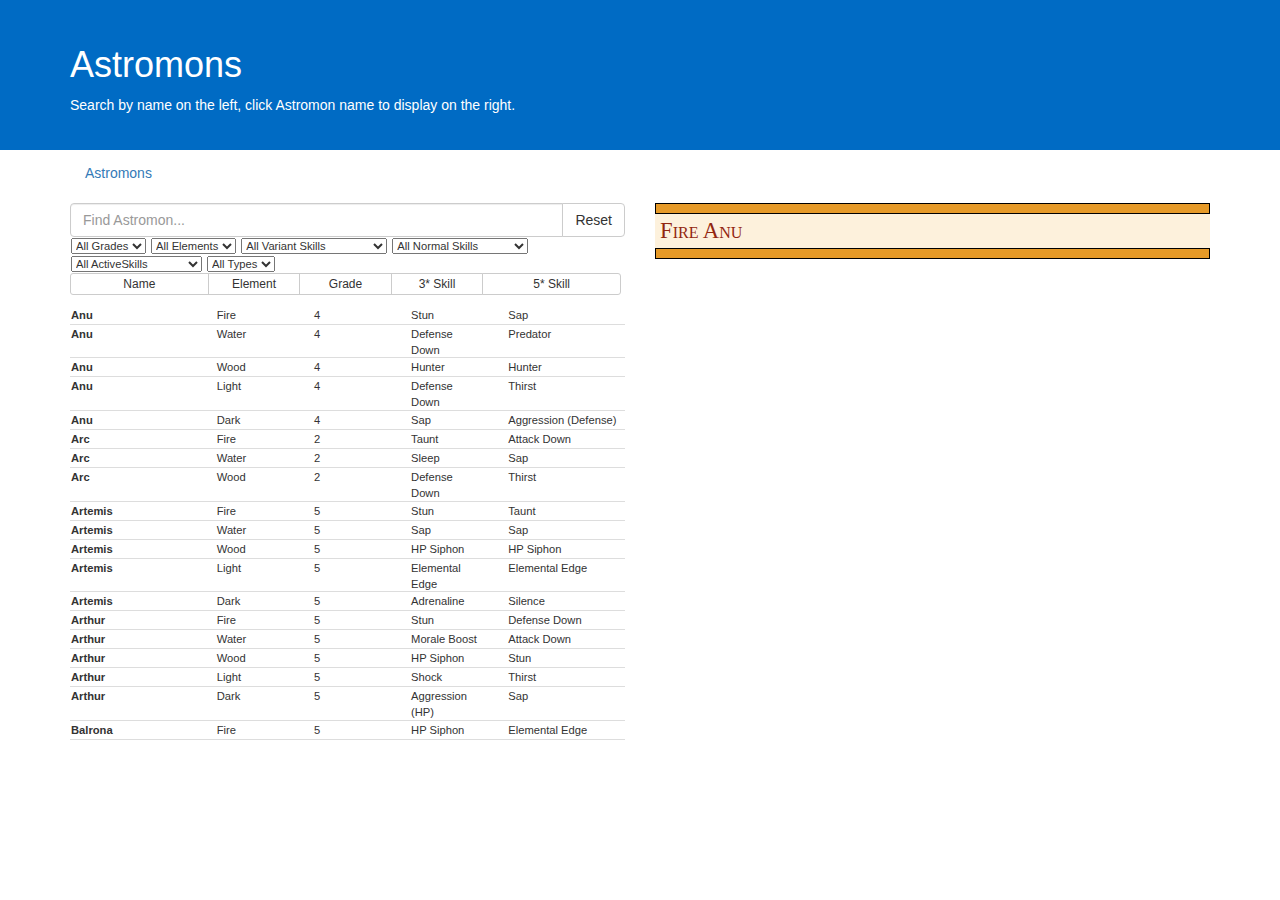
==== astromons.html @ 183a8d36 "Initial setup" ====
<!DOCTYPE html>
<html lang="en">

<head>
	<meta charset="utf-8">
	<meta http-equiv="X-UA-Compatible" content="IE=edge">
	<meta name="viewport" content="width=device-width, initial-scale=1">

	<!--
	XML data was compiled by a reddit community for use with the "Fight Club 5" app.
	Google "5e xml files" for more info.

	Feel free to use, edit, and redistribute this as you wish.
	I don't own any of the XML data anyway.
-->

	<title>Spells - 5etools</title>

	<link rel="stylesheet" href="css/bootstrap.css">
	<link rel="stylesheet" href="css/style.css">
	<script type="text/javascript" src="js/jquery.js"></script>
	<script type="text/javascript" src="js/list.js"></script>
	<script type="text/javascript" src="js/bootstrap.js"></script>

</head>

<body>
	<header class="hidden-xs hidden-sm">
		<div class="container">

			<h1>Astromons</h1>
			<p>Search by name on the left, click Astromon name to display on the right.</p>
		</div>
	</header>
	<nav class="container">
		<ul class="nav nav-pills ">
		<li role="presentation"><a href="astromons.html">Astromons</a></li>
<!--			<li role="presentation"><a href="rules.html">Rules</a></li>
			<li role="presentation" class="dropdown">
				<a class="dropdown-toggle" data-toggle="dropdown" href="#" role="button" aria-haspopup="true" aria-expanded="false">Player Options <span class="caret"></span></a>
				<ul class="dropdown-menu">
					<li role="presentation"><a href="classes.html">Classes</a></li>
					<li role="presentation"><a href="backgrounds.html">Backgrounds</a></li>
					<li role="presentation"><a href="feats.html">Feats</a></li>
					<li role="presentation"><a href="races.html">Races</a></li>
				</ul>
			</li>
			<li role="presentation" class="dropdown">
				<a class="dropdown-toggle" data-toggle="dropdown" href="#" role="button" aria-haspopup="true" aria-expanded="false">DM Tools <span class="caret"></span></a>
				<ul class="dropdown-menu">
					<li role="presentation"><a href="crcalculator.html">CR Calculator</a></li>
					<li role="presentation"><a href="http://kobold.club" target="_blank" title="I could literally never build something better than Kobold Fight Club">Encounter Builder</a></li>
					<li role="presentation"><a href="lootgen.html">Loot Generator</a></li>
				</ul>
			</li>
			<li role="presentation" class="dropdown active">
				<a class="dropdown-toggle" data-toggle="dropdown" href="#" role="button" aria-haspopup="true" aria-expanded="false">References <span class="caret"></span></a>
				<ul class="dropdown-menu">
					<li role="presentation"><a href="bestiary.html">Bestiary</a></li>
					<li role="presentation"><a href="conditions.html">Conditions</a></li>
					<li role="presentation"><a href="items.html">Items</a></li>
					<li role="presentation" class="active"><a href="mons.html">Spells</a></li>
				</ul>
			</li>
			<li role="presentation"><a href="statgen.html">Statgen</a></li>
			<li role="presentation" class="dropdown">
				<a class="dropdown-toggle" data-toggle="dropdown" href="#" role="button" aria-haspopup="true" aria-expanded="false">Utilities<span class="caret"></span></a>
				<ul class="dropdown-menu">
					<li role="presentation"><a href="converter.html">Stat Block to JSON</a></li>
					<li role="presentation"><a href="editor.html">WYSIWYG Editor</a></li>
				</ul>
			</li>
			</li>-->
		</ul>
	</nav>
	<main class="container bodyContent">

		<div class="row">
			<div class="col-md-6" id="listcontainer">
				<div class="input-group">
					<input type="search" id="search" class="search form-control" placeholder="Find Astromon...">
					<span class="input-group-btn">
							<button class="btn btn-default" type="button" id="reset">Reset</button>
						</span>
				</div>
				<form id="filtertools">
					<select class="gradefilter">
						<option value="All">All Grades</option>
					</select>
					<select class="elementfilter">
						<option value="All">All Elements</option>
					</select>
					<select class="variantfilter">
						<option value="All">All Variant Skills</option>
					</select>
					<select class="normalfilter">
						<option value="All">All Normal Skills</option>
					</select>
					<select class="activefilter">
						<option value="All">All ActiveSkills</option>
					</select>
					<select class="typefilter">
						<option value="All">All Types</option>
					</select>
					<span class="sortlabel btn-group">
						<button class="col-xs-3 sort btn btn-default btn-xs" type="button" data-sort="name">Name</button>
						<button class="col-xs-2 sort btn btn-default btn-xs" type="button" data-sort="element">Element</button>
						<button class="col-xs-2 sort btn btn-default btn-xs" type="button" data-sort="grade">Grade</button>
						<button class="col-xs-2 sort btn btn-default btn-xs" type="button" data-sort="normal">3* Skill</button>
						<button class="col-xs-3 sort btn btn-default btn-xs" type="button" data-sort="active">5* Skill</button>
					</span>
				</form>

				<ul class="list mons">

				</ul>
			</div>
			<div class="col-md-6">
				<table id="stats">
					<tr>
						<th class="border" colspan="6"></th>
					</tr>
					<tr>
						<th id="name" colspan="6">Name</th>
					</tr><!--
					<tr>
						<td id="levelschoolritual" colspan="6"><span id="level">1st-level</span> <span id="school">evocation</span> <span id="ritual">(ritual)</span></td>
					</tr>
					<tr>
						<td id="castingtime" colspan="6">Casting Time: <span>1 action</span></td>
					</tr>
					<tr>
						<td id="range" colspan="6">Range: <span>30 feet</span></td>
					</tr>
					<tr>
						<td id="components" colspan="6">Components: <span>V, S, M (salt)</span></td>
					</tr>
					<tr>
						<td id="duration" colspan="6">Duration: <span>Concentration, up to 1 minute</span></td>
					</tr>
					<tr id="text">
						<td class="divider" colspan="6">
							<div></div>
						</td>
					</tr>
					<tr>
						<td id="classes" colspan="6">Classes: <span>wizard</span></td>
					</tr>-->
					<tr>
						<th class="border" colspan="6"></th>
					</tr>
				</table>
			</div>
		</div>
	</main>
	<footer class="container">

	</footer>

	
	<script type="text/javascript" src="data/astromons.json"></script>
	<script type="text/javascript" src="js/page-astromons.js"></script>

</body>

</html>
---- css/style.css ----
@import url('https://fonts.googleapis.com/css?family=Convergence');

.unselectable {
    -moz-user-select: -moz-none;
    -khtml-user-select: none;
    -webkit-user-select: none;
    -o-user-select: none;
    user-select: none;
}

header {
	margin-bottom: 3px;
	padding: 25px 15px;
	color: white;
	background-color: rgb(0, 107, 196);
}

header p.lead {
	color: lightgrey;
}


main {
	padding: 10px 15px;
}

footer {
	padding: 20px 15px;
	font-size: 90%;
}

input.search {
	width: 62%;
}

form#filtertools {
	font-size: 0.8em;
}

form#filtertools select {
	margin: 1px;
}

form#filtertools small:hover {
	cursor: pointer;
}

form#pointbuy label {
  float: left;
  width: 7em;
}

form#pointbuy input {
  margin: 2px;
  text-align: right;
}

.sortlabel {
	display: block;
	/*float: right;
	text-align: right;*/
}

ul.list {
	list-style-type: none;
	padding-left: 0px;
	height: 100%;
	max-height: 40em;
	overflow-y: scroll;
	overflow-x: hidden;
	padding-top: 1em;
	clear: both;
	font-size: 0.8em;
}

ul.list li {
	padding: 1px;
	cursor: pointer;
	display: block;
	border-bottom: 1px solid #ddd;
	max-height: 3em;
	overflow-y: hidden;
}

ul.list li:hover {
	background: lightgrey;
	max-height: 100%;
}

ul.list li:active {
	color: white;
}

ul.list li span {

}

ul.list li span.name {
	font-weight: bold;
}

ul.list li span.level, ul.list li span.classes, ul.list li span.school {
	/*font-size: 0.8em;*/
	display: inline-block;
	text-transform: capitalize;
}

ul.list li:hover span {
	display: block;
}

th#name span.source {
	display: inline-block;
	float: right;
	font-weight: 500;
	margin-left: 0.5em;
  z-index: 1;
  line-height: 100%;
}

.monster th#name span.source {
  position: relative;
  margin-right: 0.2em;
}

span.sourceDMG {
	color: purple;
}

span.sourceMM {
	color: green;
}

span.sourceVGM {
	color: grey;
}

span.sourceToD {
	color: orangered;
}

span.sourceCoS {
	color: purple;
}

span.sourceOotA {
	color: black;
}

span.sourceSKT {
	color: darkcyan;
}

span.sourcePotA {
	color: blue;
}

span.sourceLMoP {
	color: lightgreen;
}

span.sourceTYP {
	color: red;
}

span.sourceEEPC {
	color: white;
  text-shadow: 0px 0px 3px #000;
}

table#stats, table#statsprof {
  font-family: 'Convergence', sans-serif;
  background: #fdf1dc;
  border-radius: 10px;
	width: 100%;
	font-size: .9em;
	table-layout: fixed;
}

table#stats td, table#stats th {
	padding: 1px 0.3em;
}

table#stats th {
	/*color: rgb(0, 107, 196);*/
  color: #922610;
}

table#stats span {
	vertical-align: top!important;
}

th.border {
	height: 10px;
  border: 1px solid black;
	background: #e69a28;
}

td.divider div {
	background: #922610;
	/*background: #000;*/
	height: 4px;
	margin: 4px 0;
}

th#name {
	font-size: 1.5em;
	font-family: serif;
	font-weight: 500;
}

table#stats span.name {
	font-weight: bold;
}

tr.text td {
	padding-bottom: 0.7em!important;
	color: black!important;
}

td#levelschoolritual {
	font-style: italic;
}
table#stats #castingtime, table#stats #range, table#stats #components, table#stats #duration, table#stats #classes {
	font-weight: bold;
}

table#stats #castingtime span, table#stats #range span, table#stats #components span, table#stats #duration span, table#stats #classes span {
	font-weight: normal!important;
}


table#stats td#typerarityattunement {
	font-style: italic;
	color: black;
}

table#stats span.name {
	font-weight: bold;
}

tr.text td {
	padding-bottom: 0.7em!important;
	color: black!important;
}

td#source {
	/*font-weight: bold;*/
}

th#name {
	font-size: 1.8em;
	font-family: 'Andada', serif;
	font-variant: small-caps;
	font-weight: 500;
	padding-left: 0.2em!important;
}

.monster th#name {
  padding-right: 5em!important;
}

table#stats td#sizetypealignment {
	font-style: italic;
	color: black;
  padding-right: 10em;
}

td#sizetypealignment span {
  font-weight: normal!important;
}

tr#abilitynames th {
	text-align: center;
	font-weight: bold;
}

tr#abilityscores td {
	text-align: center;
	width: 16%;
}

span.name {
	font-weight: bold;
}

tr.trait td p.spells {
	margin-bottom: 0px;
}

tr#actions td, tr#reactions td, tr#legendaries td {
	font-size: 1.6em;
	font-family: 'Andada', serif;
	font-variant: small-caps;
	/*border-bottom: 1px solid #a8513b;*/
	border-bottom: 1px solid #000;
	vertical-align: bottom!important;
	padding-left: 0.2em;
}

tr#actions td span, tr#reactions td span, tr#legendaries td span {
	display: block;
	margin-bottom: -0.3em;
	font-weight: 100;
}

tr#abilitynames th {
  color: inherit;
}

tr.trait td, tr.action td, tr.reaction td, tr.legendary td {
	padding-bottom: 0.7em!important;
	color: black!important;
}

tr.trait:last-of-type td, tr.action:last-of-type td, tr.reaction:last-of-type td, tr.legendary:last-of-type td {
	padding-bottom: 0px!important;
}

p.first {
	display: inline;
}

p.second {
	margin-top: 1em;
}
tr td > p.spells {
	margin-top: 1em!important;
}

tr td > p.spells ~ p.spells{
	margin-top: 0em!important;
}

#stats span.roller {
	color: #337ab7;
	cursor: pointer;
}

#output {
	margin: 1em 0;
	padding: 0.2em 0.7em;
	background: lightgrey;
	border-radius: 0.2em;
	display: none;
}

div#lootoutput {
   height: 100%;
    padding-top: 1em; clear: both;
}



#crcalc input[type=number], #crcalc input[type=checkbox], .inputwrap {
	left: 15em;
	text-align: right;
	clear: both;
	margin-bottom: 2px;
	width: 6em;
	float: right;
}

#crcalc select {
	margin-left: -1.1em;
	border-radius: 3px;
}
#crcalc input[type=checkbox] {
	width: auto;
}

#crcalc input#hd {
	float: none;
	width: 2em;
}

input[type=number]#hd::-webkit-inner-spin-button,
input[type=number]#hd::-webkit-outer-spin-button {
	-webkit-appearance: none;
	margin: 0;
}

#crcalc label span.explanation {
	display: none;
	font-weight: normal;
	position: absolute;
	background: white;
	border: 1px solid lightgrey;
	border-radius: 3px;
	padding: 3px;
}

#crcalc label:hover span.explanation {
	display: block;
	width: 18em;
	font-size: 0.8em;
}

#crcalc input#hd:focus {
	border: 1px solid initial;
}

#msbcr {
	text-align: center;
	font-size: 0.8em;
}

#msbcr th {
	text-align: center;
	padding: 0 0.5em;
	cursor: initial!important;
}

#msbcr tr:nth-child(even) {
	background: lightgrey;
}

#msbcr tr {
	cursor: pointer;
}

#croutput {
	padding: 0.2em 0.7em;
	background: lightgrey;
	border-radius: 0.2em;
}

#instructions p {
	font-size: small;
}

#monsterfeatures tr th {
	font-size: 0.8em;
	vertical-align: bottom;
	padding: 0.2em 0.7em;
}

#monsterfeatures tr td {
	cursor: pointer;
	font-size: 0.8em;
	padding: 0.2em 0.7em;
	vertical-align: top;
}

#monsterfeatures tr td input[type=number] {
	width: 3em;
	vertical-align: middle;
	text-align: right;
}

#expectedcr {
	text-align: center;
}


td#hp, td#prof, td#equipment {
	font-size: 0.8em;
  padding: 0.7em;
}

td#hp h5, td#prof h5, td#equipment h5 {
	/*color: #922610;*/
	font-family: serif;
	font-weight: 500;
	font-size: 1.5em;
	margin-bottom: 0px;
}

td.feature p {
	padding: 0 1em;
}

.feature strong {
	margin: 0.2em;
	display: block;
	/*border-bottom: 1px solid #922610;*/
	border-bottom: 1px solid #000;
	color: #922610;
	font-family: serif;
	font-weight: 500;
	font-size: 1.5em;
}

#classtable table {
	font-size: 0.8em;
	width: 100%;
  background: #fdf1dc;
}

#classtable table th {
	color: black;
}

#classtable table tr:nth-child(odd) td, #rulescontent table tbody tr:nth-child(odd) td {
	background: lightgrey;
}

aside#listcontainer {
  float: left;
  padding: 0 1em 1em 0;
  margin-right: 1em;
}

ul.list.rules {
  overflow-y: auto!important;
  padding-top: 0;
}

#rulescontent caption {
  font-weight: bold;
  font-size: 1.2em;
  color: black;
  display: block;
}

#rulescontent table {
  font-size: 0.9em;
  width: 100%;
  min-width: 250px;
  display: block;
  margin: 0.2em;
}

#rulescontent table thead tr td {
  font-style: italic;
}

#rulescontent table td {
  padding: 0.2em 0.5em;
}

#classtable table .level {
	text-align: center;
	width: 1.5em;
}

#classtable table .pb {
	text-align: center;
	width: 1.5em;
  padding: 1px 0.5em;
}

#classtable .slots {
	display: none;
	text-align: center;
	max-width: 4em;
}

#classtable .spellslots0 {

}

td.features {
	max-width: 100%;
	white-space: pre-wrap;
}

#classtable .newfeature {
	text-align: center;
	width: 1em;

}

div#subclasses {
		padding: 0 1em 0.5em 1em ;
		text-align: center;
}

div#subclasses > span {
	display: inline-block;
	font-size: 0.8em;
	margin: 0.2em;
	padding: 0.5em;
	background: lightgrey;
	border-radius: 0.5em;
	cursor: pointer;
}

div#subclasses span.active {
	background: #337ab7;
	color: white;
}

.subclass strong {
	/*color: #666;*/
	/*border-bottom-color: #666;*/
	color: #337ab7;
	border-bottom-color: #337ab7;
}

.feature.subfeature {
	font-size: 0.9em;
	padding-left: 2em;
}

.feature.subfeature strong {
	display: inline!important;
	border-bottom: none!important;
}

.slotlabel {
	text-align: center;
	border-bottom: 1px solid #000;
}

.featurebuffer {
	width: auto;
}

img.token {
  float: right;
  width: auto;
  max-width: 5em;
  height: auto;
  position: absolute;
  right: 1em;
  z-index: 10;
}

img.token:hover {
  max-width: none;
  right: 0;
}

/*
img.token:before {
    content: ' ';
    display: block;
    position: absolute;
    right: 0;
    height: 5em;
    width: 5em;
    background-image: url(../img/Gauth.png);
    background-size: 5em 5em;
    background-repeat: no-repeat;
  }*/


.classes table#stats {
    font-family: inherit;
}

#classtable tr th {
  padding: 1px 0.2em;
}


tr.trait td {
	padding-bottom: 0.7em!important;
	color: black!important;
}

table#stats #ability, table#stats #size, table#stats #speed {
	font-weight: bold;
}

table#stats #ability span, table#stats #size span {
	font-weight: normal!important;
}

table#stats.monster span#speed {
  font-weight: normal!important;
}

table#stats tr.trait td p:first-of-type {
	display: inline;
}


/****************************************
 * Print styles
 ***************************************/

@media print {

    @page {
        margin: 10mm 20mm;
    }

    @page:left {
        margin: 10mm 25mm 10mm 15mm;
    }

    @page:right {
        margin: 10mm 15mm 10mm 25mm;
    }

    .divider, nav, hr,
    #listcontainer, #subclasses,
    #itemcontainer, #monstercontainer {
        display: none;
    }

    table {
        width: 100%;
        margin-bottom: 5mm;
    }

    th.border {
        height: auto;
        border: 0;
        border-bottom: .25pt solid black;
    }

    strong, .name {
        font-weight: 600;
    }

    header {
        visibility: visible;
    }

    #classtable table tr:nth-child(odd) td {
        background: lightgrey !important;
    }
}
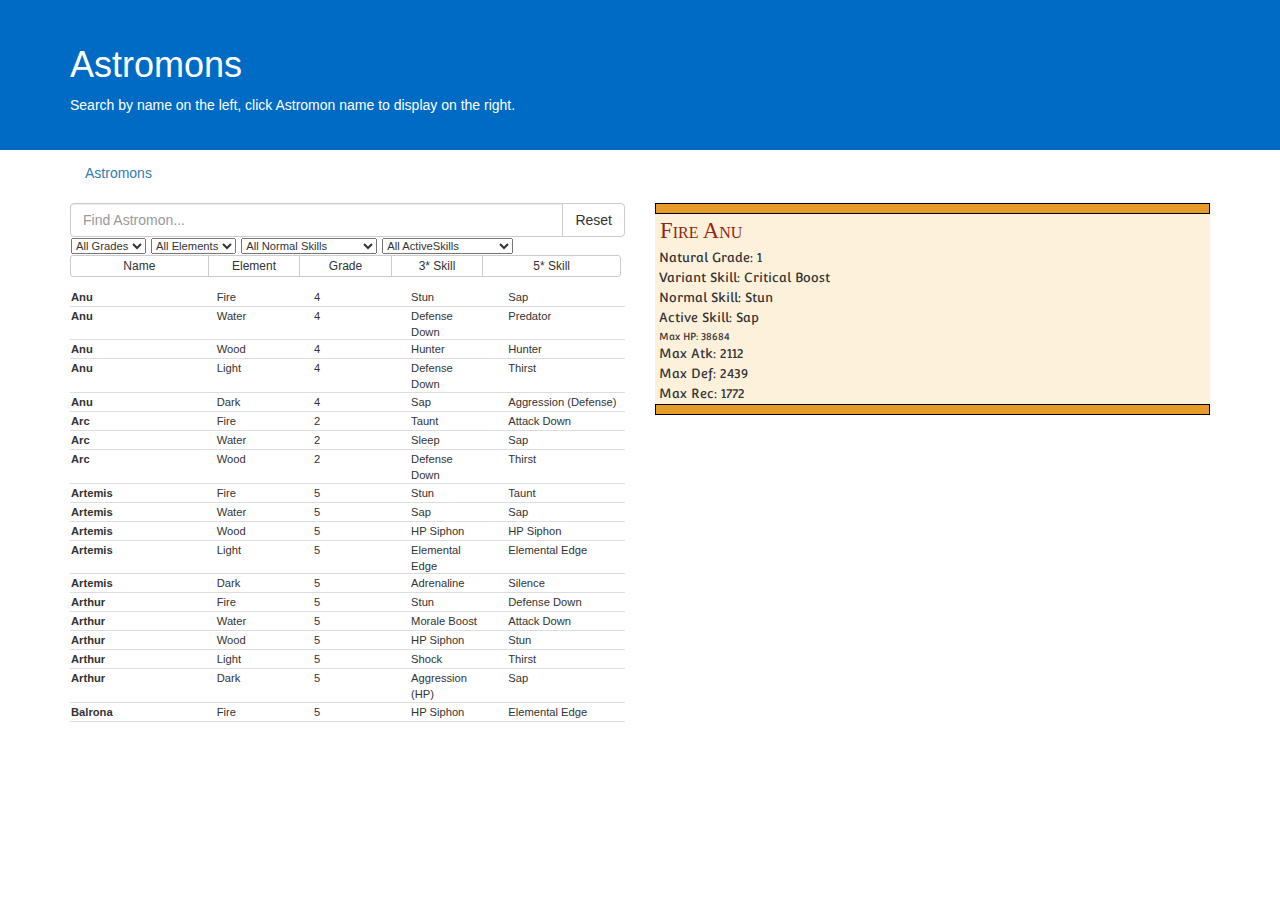
==== commit 6fd61003: "Initial Site Working" ====
--- a/astromons.html
+++ b/astromons.html
@@ -6,15 +6,8 @@
 	<meta http-equiv="X-UA-Compatible" content="IE=edge">
 	<meta name="viewport" content="width=device-width, initial-scale=1">
 
-	<!--
-	XML data was compiled by a reddit community for use with the "Fight Club 5" app.
-	Google "5e xml files" for more info.
 
-	Feel free to use, edit, and redistribute this as you wish.
-	I don't own any of the XML data anyway.
--->
-
-	<title>Spells - 5etools</title>
+	<title>Astromons - MSLtools</title>
 
 	<link rel="stylesheet" href="css/bootstrap.css">
 	<link rel="stylesheet" href="css/style.css">
@@ -90,17 +83,11 @@
 					<select class="elementfilter">
 						<option value="All">All Elements</option>
 					</select>
-					<select class="variantfilter">
-						<option value="All">All Variant Skills</option>
-					</select>
 					<select class="normalfilter">
 						<option value="All">All Normal Skills</option>
 					</select>
 					<select class="activefilter">
 						<option value="All">All ActiveSkills</option>
-					</select>
-					<select class="typefilter">
-						<option value="All">All Types</option>
 					</select>
 					<span class="sortlabel btn-group">
 						<button class="col-xs-3 sort btn btn-default btn-xs" type="button" data-sort="name">Name</button>
@@ -122,10 +109,31 @@
 					</tr>
 					<tr>
 						<th id="name" colspan="6">Name</th>
+					</tr>
+					<tr>
+						<td id="grade" colspan="6">Natural Grade: <span>1</span></td>
+					</tr>
+					<tr>
+						<td id="variant" colspan="6">Variant Skill: <span>Critical Boost</span></td>
+					</tr>
+					<tr>
+						<td id="normal" colspan="6">Normal Skill: <span>Stun</span></td>
+					</tr>
+					<tr>
+						<td id="active" colspan="6">Active Skill: <span>Sap</span></td>
+					</tr>
+					<tr>
+						<td id="hp" colspan="6">Max HP: <span>38684</span></td>
+					</tr>
+					<tr>
+						<td id="atk" colspan="6">Max Atk: <span>2112</span></td>
+					</tr>
+					<tr>
+						<td id="def" colspan="6">Max Def: <span>2439</span></td>
+					</tr>
+					<tr>
+						<td id="rec" colspan="6">Max Rec: <span>1772</span></td>
 					</tr><!--
-					<tr>
-						<td id="levelschoolritual" colspan="6"><span id="level">1st-level</span> <span id="school">evocation</span> <span id="ritual">(ritual)</span></td>
-					</tr>
 					<tr>
 						<td id="castingtime" colspan="6">Casting Time: <span>1 action</span></td>
 					</tr>
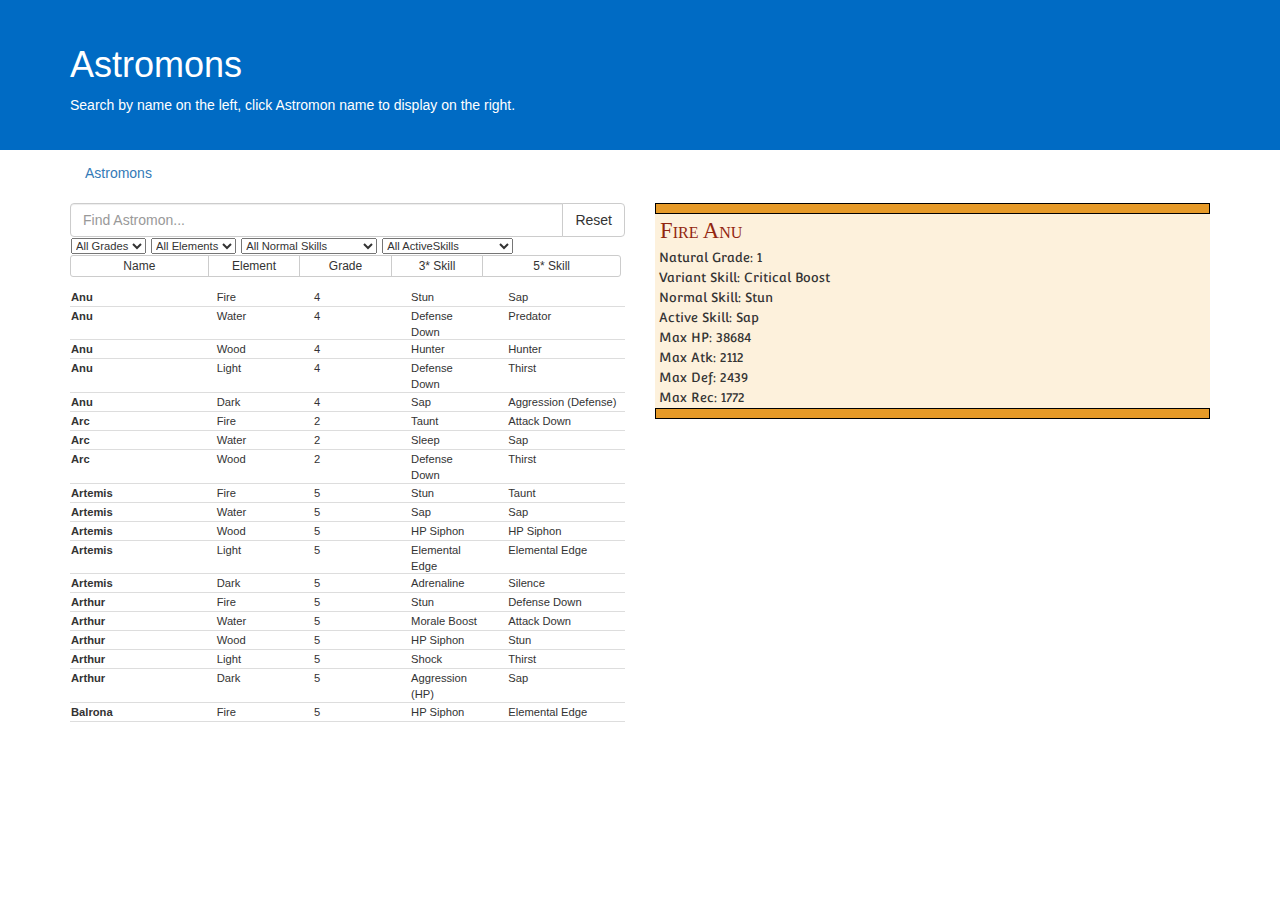
==== commit 279c3a97: "JS Versioning" ====
--- a/astromons.html
+++ b/astromons.html
@@ -166,8 +166,8 @@
 	</footer>
 
 	
-	<script type="text/javascript" src="data/astromons.json"></script>
-	<script type="text/javascript" src="js/page-astromons.js"></script>
+	<script type="text/javascript" src="data/astromons.json?v=.01alpha"></script>
+	<script type="text/javascript" src="js/page-astromons.js?v=.01alpha"></script>
 
 </body>
 
--- a/css/style.css
+++ b/css/style.css
@@ -450,12 +450,6 @@
 
 #expectedcr {
 	text-align: center;
-}
-
-
-td#hp, td#prof, td#equipment {
-	font-size: 0.8em;
-  padding: 0.7em;
 }
 
 td#hp h5, td#prof h5, td#equipment h5 {
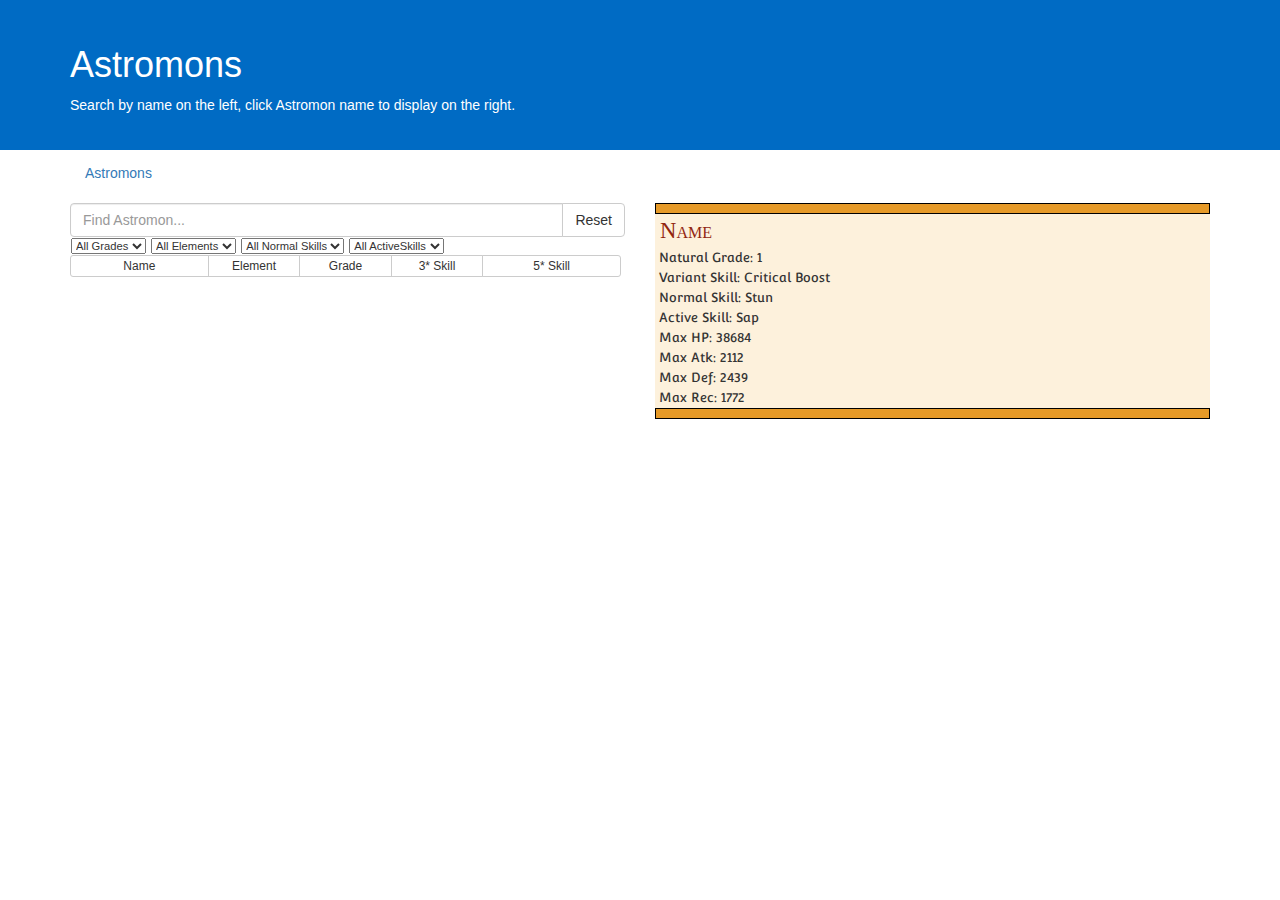
==== commit 3b990463: "Google Analytics and combined mon name" ====
--- a/astromons.html
+++ b/astromons.html
@@ -5,6 +5,11 @@
 	<meta charset="utf-8">
 	<meta http-equiv="X-UA-Compatible" content="IE=edge">
 	<meta name="viewport" content="width=device-width, initial-scale=1">
+	<meta http-equiv="cache-control" content="max-age=0" />
+<meta http-equiv="cache-control" content="no-cache" />
+<meta http-equiv="expires" content="0" />
+<meta http-equiv="expires" content="Tue, 01 Jan 1980 1:00:00 GMT" />
+<meta http-equiv="pragma" content="no-cache" />
 
 
 	<title>Astromons - MSLtools</title>
@@ -14,6 +19,16 @@
 	<script type="text/javascript" src="js/jquery.js"></script>
 	<script type="text/javascript" src="js/list.js"></script>
 	<script type="text/javascript" src="js/bootstrap.js"></script>
+	<script>
+  (function(i,s,o,g,r,a,m){i['GoogleAnalyticsObject']=r;i[r]=i[r]||function(){
+  (i[r].q=i[r].q||[]).push(arguments)},i[r].l=1*new Date();a=s.createElement(o),
+  m=s.getElementsByTagName(o)[0];a.async=1;a.src=g;m.parentNode.insertBefore(a,m)
+  })(window,document,'script','https://www.google-analytics.com/analytics.js','ga');
+
+  ga('create', 'UA-102176652-1', 'auto');
+  ga('send', 'pageview');
+
+</script>
 
 </head>
 
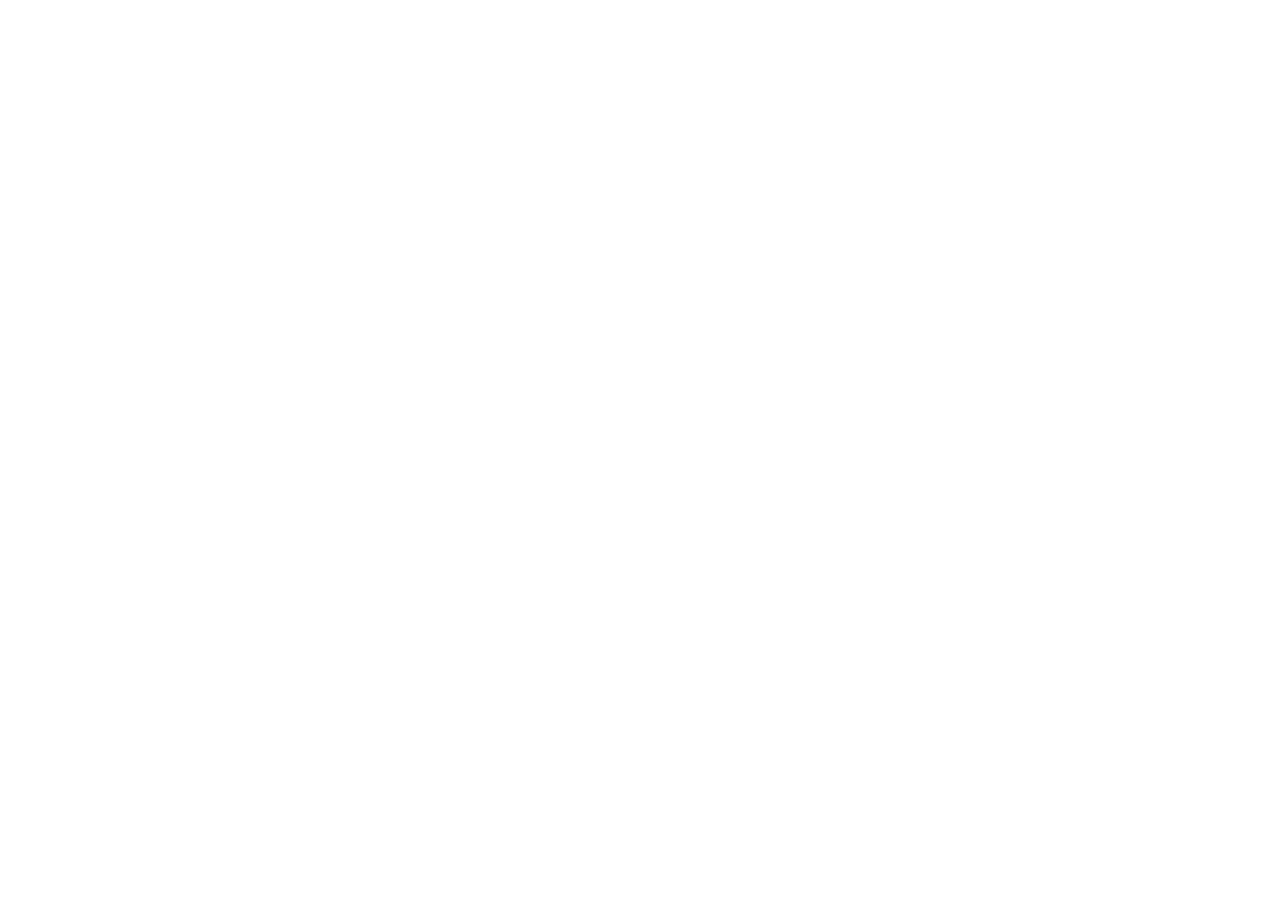
==== commit b369d2f2: "Change astromons to index" ====
--- a/astromons.html
+++ b/astromons.html
@@ -1,189 +1,9 @@
 <!DOCTYPE html>
-<html lang="en">
-
+<html>
 <head>
-	<meta charset="utf-8">
-	<meta http-equiv="X-UA-Compatible" content="IE=edge">
-	<meta name="viewport" content="width=device-width, initial-scale=1">
-	<meta http-equiv="cache-control" content="max-age=0" />
-<meta http-equiv="cache-control" content="no-cache" />
-<meta http-equiv="expires" content="0" />
-<meta http-equiv="expires" content="Tue, 01 Jan 1980 1:00:00 GMT" />
-<meta http-equiv="pragma" content="no-cache" />
-
-
-	<title>Astromons - MSLtools</title>
-
-	<link rel="stylesheet" href="css/bootstrap.css">
-	<link rel="stylesheet" href="css/style.css">
-	<script type="text/javascript" src="js/jquery.js"></script>
-	<script type="text/javascript" src="js/list.js"></script>
-	<script type="text/javascript" src="js/bootstrap.js"></script>
-	<script>
-  (function(i,s,o,g,r,a,m){i['GoogleAnalyticsObject']=r;i[r]=i[r]||function(){
-  (i[r].q=i[r].q||[]).push(arguments)},i[r].l=1*new Date();a=s.createElement(o),
-  m=s.getElementsByTagName(o)[0];a.async=1;a.src=g;m.parentNode.insertBefore(a,m)
-  })(window,document,'script','https://www.google-analytics.com/analytics.js','ga');
-
-  ga('create', 'UA-102176652-1', 'auto');
-  ga('send', 'pageview');
-
-</script>
-
+<!-- HTML meta URL redirect - generated by www.rapidtables.com -->
+<meta http-equiv="refresh" content="0; url=http://trinsian.github.io/MSL-Game/">
 </head>
-
 <body>
-	<header class="hidden-xs hidden-sm">
-		<div class="container">
-
-			<h1>Astromons</h1>
-			<p>Search by name on the left, click Astromon name to display on the right.</p>
-		</div>
-	</header>
-	<nav class="container">
-		<ul class="nav nav-pills ">
-		<li role="presentation"><a href="astromons.html">Astromons</a></li>
-<!--			<li role="presentation"><a href="rules.html">Rules</a></li>
-			<li role="presentation" class="dropdown">
-				<a class="dropdown-toggle" data-toggle="dropdown" href="#" role="button" aria-haspopup="true" aria-expanded="false">Player Options <span class="caret"></span></a>
-				<ul class="dropdown-menu">
-					<li role="presentation"><a href="classes.html">Classes</a></li>
-					<li role="presentation"><a href="backgrounds.html">Backgrounds</a></li>
-					<li role="presentation"><a href="feats.html">Feats</a></li>
-					<li role="presentation"><a href="races.html">Races</a></li>
-				</ul>
-			</li>
-			<li role="presentation" class="dropdown">
-				<a class="dropdown-toggle" data-toggle="dropdown" href="#" role="button" aria-haspopup="true" aria-expanded="false">DM Tools <span class="caret"></span></a>
-				<ul class="dropdown-menu">
-					<li role="presentation"><a href="crcalculator.html">CR Calculator</a></li>
-					<li role="presentation"><a href="http://kobold.club" target="_blank" title="I could literally never build something better than Kobold Fight Club">Encounter Builder</a></li>
-					<li role="presentation"><a href="lootgen.html">Loot Generator</a></li>
-				</ul>
-			</li>
-			<li role="presentation" class="dropdown active">
-				<a class="dropdown-toggle" data-toggle="dropdown" href="#" role="button" aria-haspopup="true" aria-expanded="false">References <span class="caret"></span></a>
-				<ul class="dropdown-menu">
-					<li role="presentation"><a href="bestiary.html">Bestiary</a></li>
-					<li role="presentation"><a href="conditions.html">Conditions</a></li>
-					<li role="presentation"><a href="items.html">Items</a></li>
-					<li role="presentation" class="active"><a href="mons.html">Spells</a></li>
-				</ul>
-			</li>
-			<li role="presentation"><a href="statgen.html">Statgen</a></li>
-			<li role="presentation" class="dropdown">
-				<a class="dropdown-toggle" data-toggle="dropdown" href="#" role="button" aria-haspopup="true" aria-expanded="false">Utilities<span class="caret"></span></a>
-				<ul class="dropdown-menu">
-					<li role="presentation"><a href="converter.html">Stat Block to JSON</a></li>
-					<li role="presentation"><a href="editor.html">WYSIWYG Editor</a></li>
-				</ul>
-			</li>
-			</li>-->
-		</ul>
-	</nav>
-	<main class="container bodyContent">
-
-		<div class="row">
-			<div class="col-md-6" id="listcontainer">
-				<div class="input-group">
-					<input type="search" id="search" class="search form-control" placeholder="Find Astromon...">
-					<span class="input-group-btn">
-							<button class="btn btn-default" type="button" id="reset">Reset</button>
-						</span>
-				</div>
-				<form id="filtertools">
-					<select class="gradefilter">
-						<option value="All">All Grades</option>
-					</select>
-					<select class="elementfilter">
-						<option value="All">All Elements</option>
-					</select>
-					<select class="normalfilter">
-						<option value="All">All Normal Skills</option>
-					</select>
-					<select class="activefilter">
-						<option value="All">All ActiveSkills</option>
-					</select>
-					<span class="sortlabel btn-group">
-						<button class="col-xs-3 sort btn btn-default btn-xs" type="button" data-sort="name">Name</button>
-						<button class="col-xs-2 sort btn btn-default btn-xs" type="button" data-sort="element">Element</button>
-						<button class="col-xs-2 sort btn btn-default btn-xs" type="button" data-sort="grade">Grade</button>
-						<button class="col-xs-2 sort btn btn-default btn-xs" type="button" data-sort="normal">3* Skill</button>
-						<button class="col-xs-3 sort btn btn-default btn-xs" type="button" data-sort="active">5* Skill</button>
-					</span>
-				</form>
-
-				<ul class="list mons">
-
-				</ul>
-			</div>
-			<div class="col-md-6">
-				<table id="stats">
-					<tr>
-						<th class="border" colspan="6"></th>
-					</tr>
-					<tr>
-						<th id="name" colspan="6">Name</th>
-					</tr>
-					<tr>
-						<td id="grade" colspan="6">Natural Grade: <span>1</span></td>
-					</tr>
-					<tr>
-						<td id="variant" colspan="6">Variant Skill: <span>Critical Boost</span></td>
-					</tr>
-					<tr>
-						<td id="normal" colspan="6">Normal Skill: <span>Stun</span></td>
-					</tr>
-					<tr>
-						<td id="active" colspan="6">Active Skill: <span>Sap</span></td>
-					</tr>
-					<tr>
-						<td id="hp" colspan="6">Max HP: <span>38684</span></td>
-					</tr>
-					<tr>
-						<td id="atk" colspan="6">Max Atk: <span>2112</span></td>
-					</tr>
-					<tr>
-						<td id="def" colspan="6">Max Def: <span>2439</span></td>
-					</tr>
-					<tr>
-						<td id="rec" colspan="6">Max Rec: <span>1772</span></td>
-					</tr><!--
-					<tr>
-						<td id="castingtime" colspan="6">Casting Time: <span>1 action</span></td>
-					</tr>
-					<tr>
-						<td id="range" colspan="6">Range: <span>30 feet</span></td>
-					</tr>
-					<tr>
-						<td id="components" colspan="6">Components: <span>V, S, M (salt)</span></td>
-					</tr>
-					<tr>
-						<td id="duration" colspan="6">Duration: <span>Concentration, up to 1 minute</span></td>
-					</tr>
-					<tr id="text">
-						<td class="divider" colspan="6">
-							<div></div>
-						</td>
-					</tr>
-					<tr>
-						<td id="classes" colspan="6">Classes: <span>wizard</span></td>
-					</tr>-->
-					<tr>
-						<th class="border" colspan="6"></th>
-					</tr>
-				</table>
-			</div>
-		</div>
-	</main>
-	<footer class="container">
-
-	</footer>
-
-	
-	<script type="text/javascript" src="data/astromons.json?v=.01alpha"></script>
-	<script type="text/javascript" src="js/page-astromons.js?v=.01alpha"></script>
-
 </body>
-
 </html>